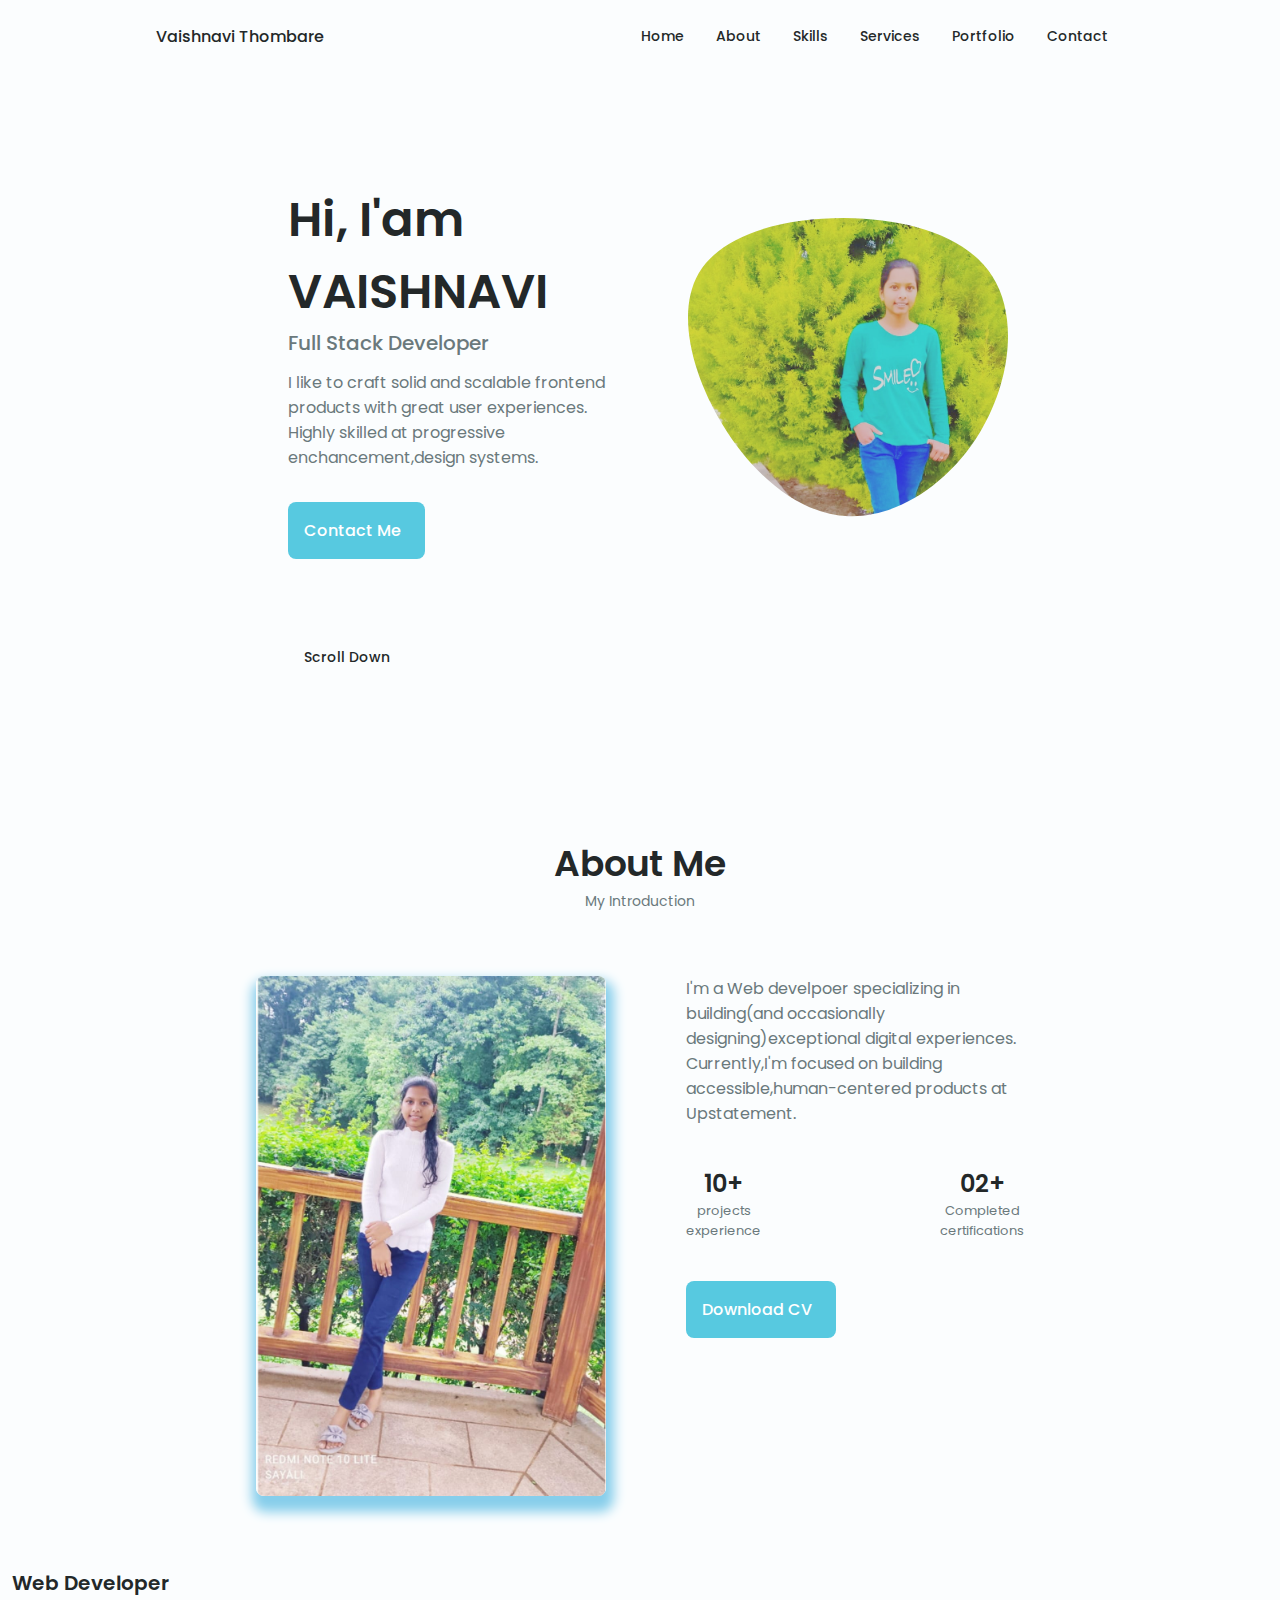
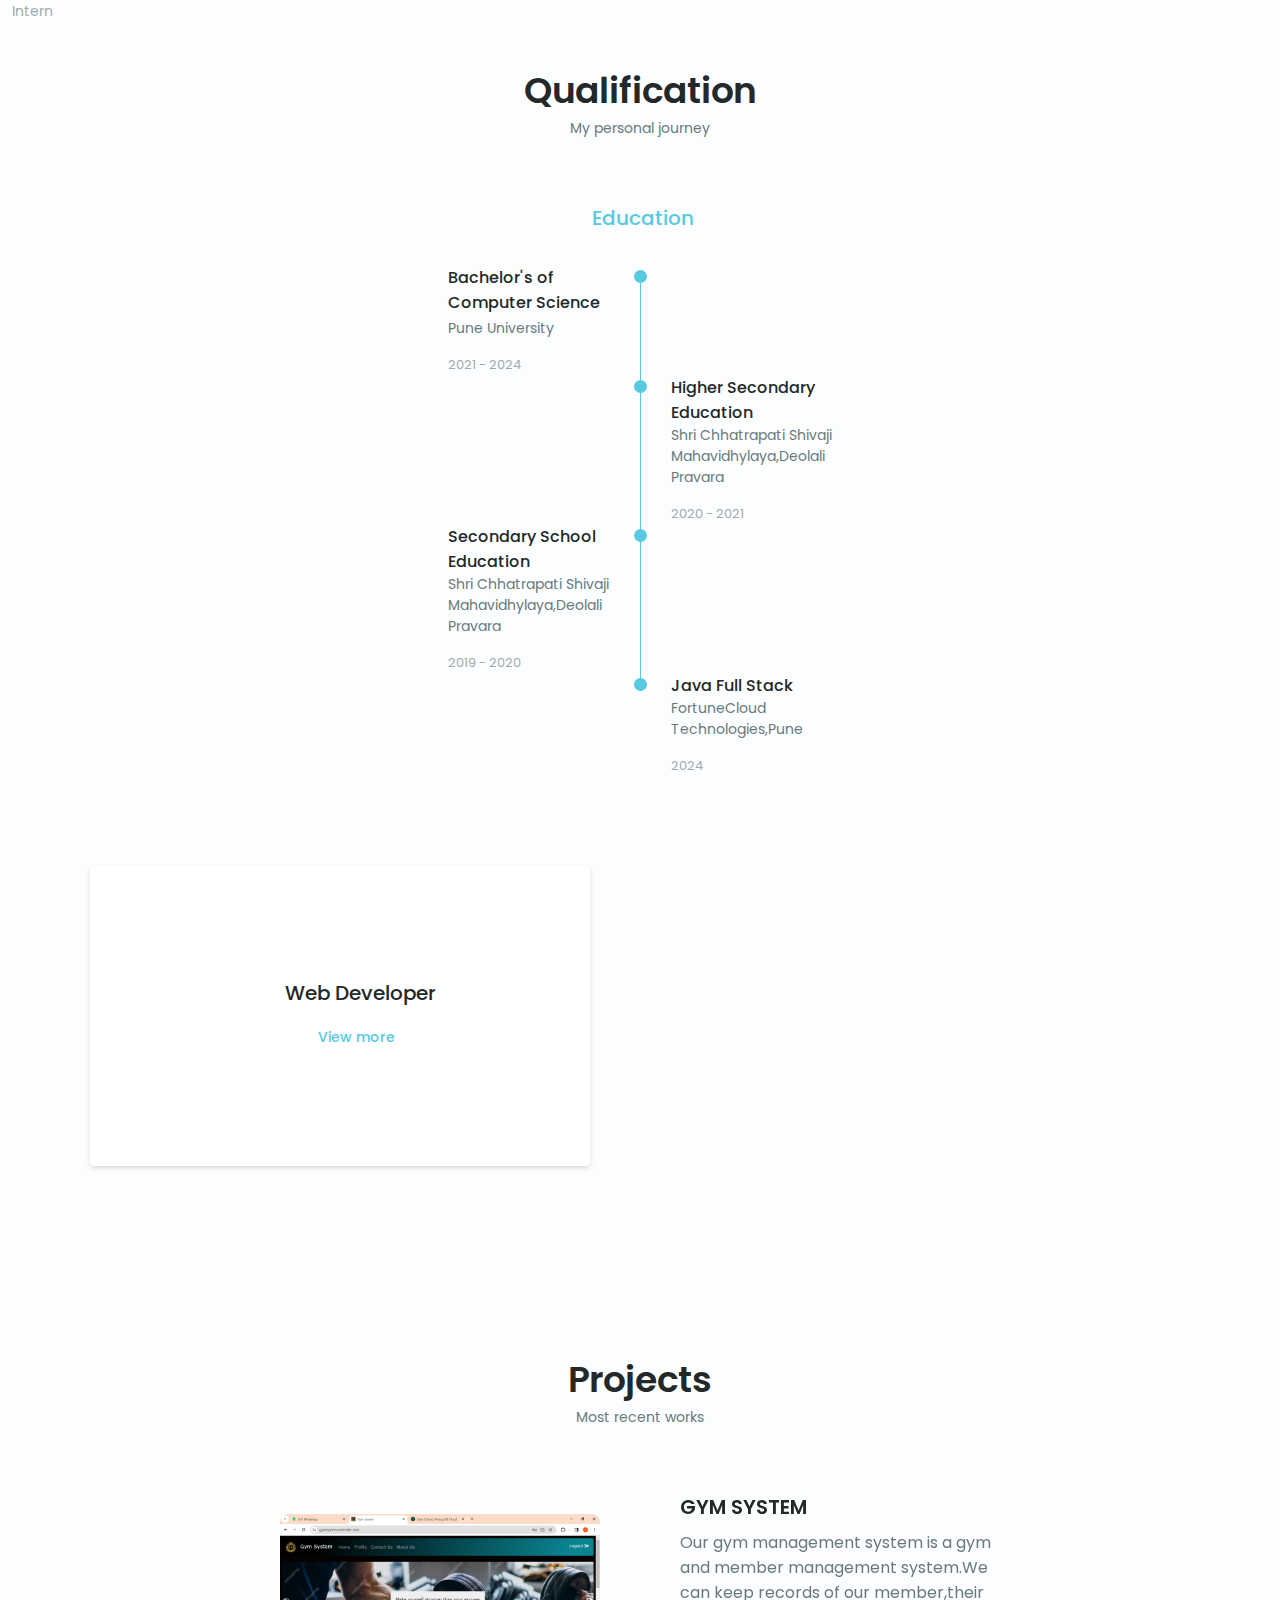
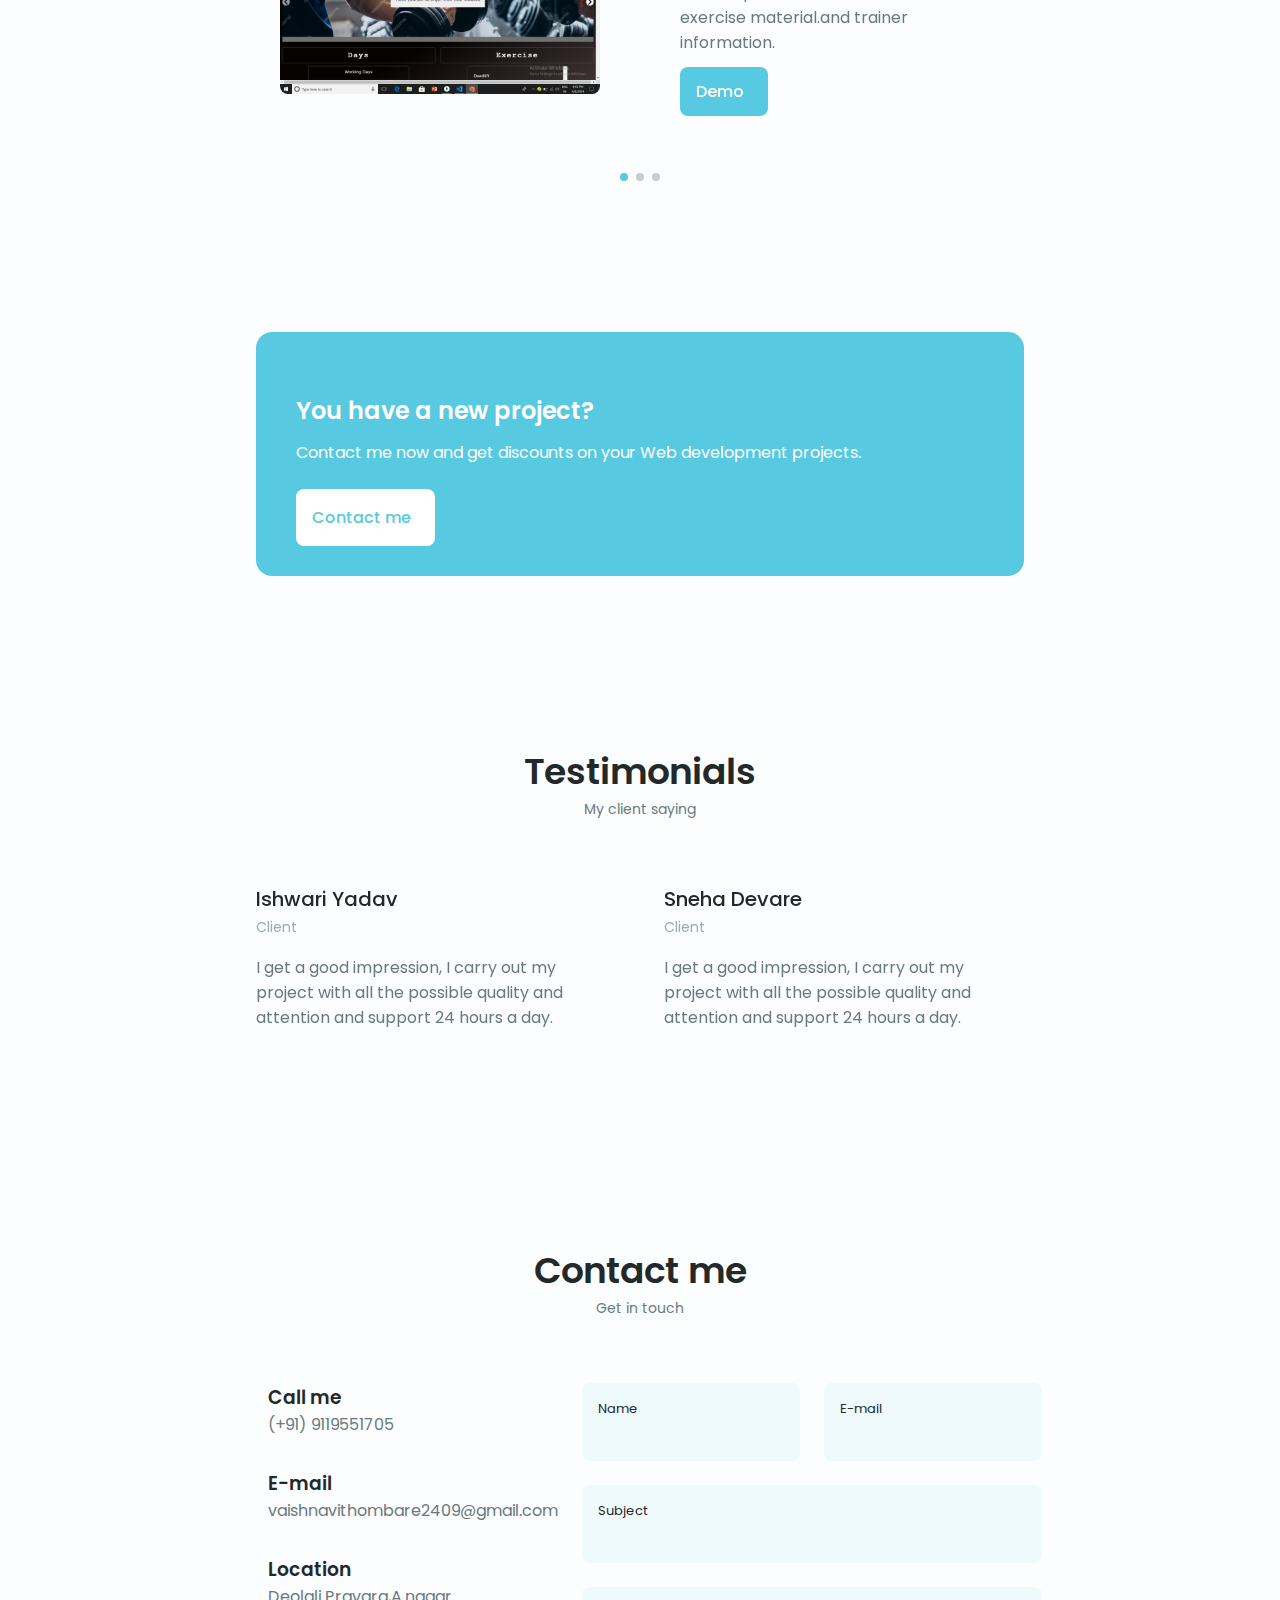
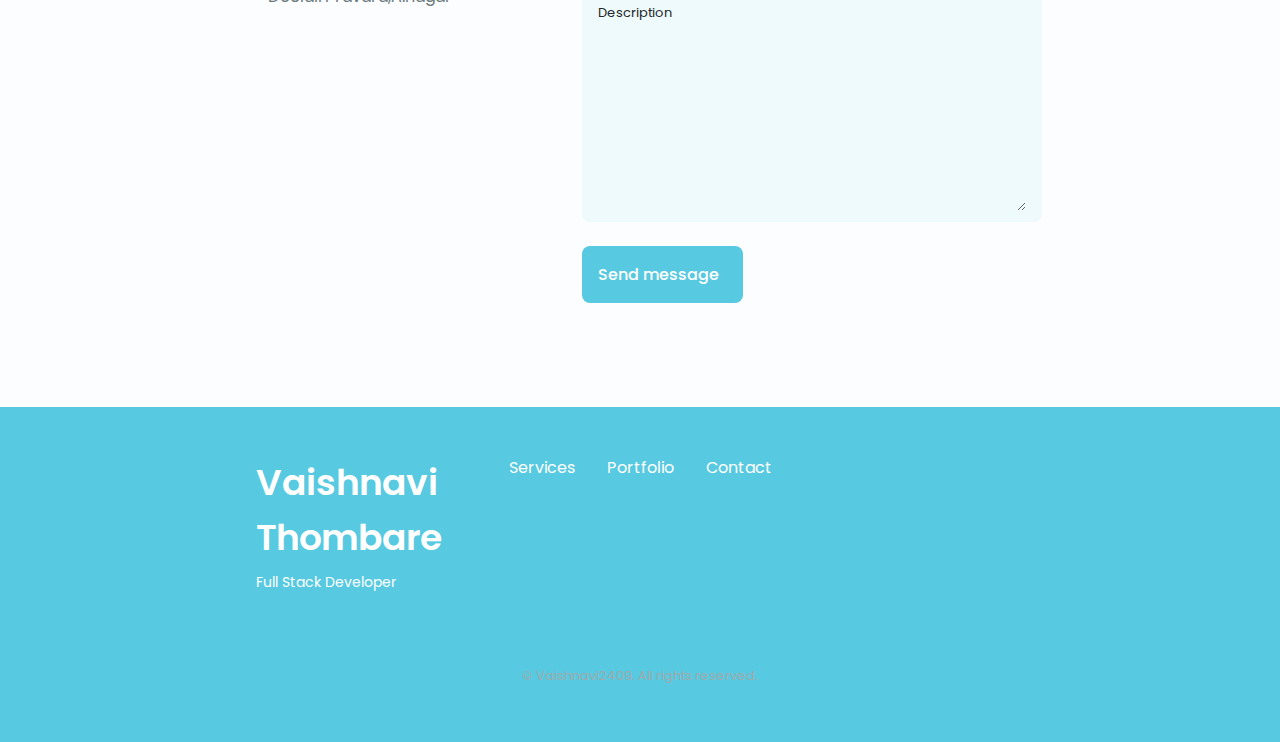
==== index.html @ 0bfc732e "first commit" ====
<!DOCTYPE html>
    <html lang="en">
    <head>
        <meta charset="UTF-8">
        <meta name="viewport" content="width=device-width, initial-scale=1.0">

        <!--==================== UNICONS ====================-->
        <link rel="stylesheet" href="https://unicons.iconscout.com/release/v4.0.0/css/line.css">
        
        <!--==================== SWIPER CSS ====================-->
        <link rel="stylesheet" href="./packages/css/swiper-bundle.min.css">
        
        <!--==================== CSS ====================-->
        <link rel="stylesheet" href="./packages/css/styles.css">

        <title>vaishnavi</title>
    </head>
    <body>
        <!--==================== HEADER ====================-->
        <header class="header" id="header">
            <nav class="nav container">
                <a href="#" class="nav__logo">Vaishnavi Thombare</a>
                <div class="nav__menu" id="nav-menu">
                    <ul class="nav__list grid">
                        <li class="nav__item">
                            <a href="#home" class="nav__link">
                                <i class="uil uil-estate nav__icon"></i>Home
                            </a>
                        </li>
                        <li class="nav__item">
                            <a href="#about" class="nav__link">
                                <i class="uil uil-user nav__icon"></i>About
                            </a>
                        </li>
                        <li class="nav__item">
                            <a href="#skills" class="nav__link">
                                <i class="uil uil-file-alt nav__icon"></i>Skills
                            </a>
                        </li>
                          <li class="nav__item">
                            <a href="#services" class="nav__link">
                                <i class="uil uil-briefcase-alt nav__icon"></i>Services
                            </a>
                        </li>
                        <li class="nav__item">
                            <a href="#portfolio" class="nav__link">
                                <i class="uil uil-scenery nav__icon"></i>Portfolio                                
                            </a>
                        </li>
                        <li class="nav__item">
                            <a href="#contact" class="nav__link">
                                <i class="uil uil-message nav__icon"></i>Contact                               
                            </a>
                        </li>
                    </ul>
                    <i class="uil uil-times nav__close" id="nav-close"></i>
                </div>
                <div class="nav__btns">
                    <!-- Theme change button -->

                    <i class="uil uil-moon change-theme" id="theme-button"></i>

                    <div class="nav__toggle" id="nav-toggle">
                        <i class="uil uil-apps"></i>
                    </div>
                </div>
            </nav>
        </header>

        <!--==================== MAIN ====================-->
        <main class="main">
            <!--==================== HOME ====================-->
            <section class="home section" id="home">
                <div class="home__container container grid">
                    <div class="home__content grid">
                        <div class="home__social">
                            <a href="https://www.linkedin.com/in/vaishnavi-thombare-ab21242b5" target="_blank" class="home__social-icon">
                                <i class="uil uil-linkedin-alt"></i>
                            </a>
                          
                            <a href="https://www.github.com/vthombare242003/Todo-App.git" target="_blank" class="home__social-icon">
                                <i class="uil uil-github-alt"></i>
                            </a>

                            <a href="https://www.instagram.com/vaish_navi2409" target="_blank" class="home__social-icon">
                                <i class="uil uil-instagram-alt"></i>
                            </a>
                        </div>

                        <div class="home__img">
                            <svg class="home__blob" viewBox="0 0 200 187" xmlns="http://www.w3.org/2000/svg" xmlns:xlink="http://www.w3.org/1999/xlink">
                                <mask id="mask0" mask-type="alpha">
                                    <path d="M190.312 36.4879C206.582 62.1187 201.309 102.826 182.328 134.186C163.346 165.547 
                                    130.807 187.559 100.226 186.353C69.6454 185.297 41.0228 161.023 21.7403 129.362C2.45775 
                                    97.8511 -7.48481 59.1033 6.67581 34.5279C20.9871 10.1032 59.7028 -0.149132 97.9666 
                                    0.00163737C136.23 0.303176 174.193 10.857 190.312 36.4879Z"/>
                                </mask>
                                <g mask="url(#mask0)">
                                    <path d="M190.312 36.4879C206.582 62.1187 201.309 102.826 182.328 134.186C163.346 
                                    165.547 130.807 187.559 100.226 186.353C69.6454 185.297 41.0228 161.023 21.7403 
                                    129.362C2.45775 97.8511 -7.48481 59.1033 6.67581 34.5279C20.9871 10.1032 59.7028 
                                    -0.149132 97.9666 0.00163737C136.23 0.303176 174.193 10.857 190.312 36.4879Z"/>
                                    <image class="home__blob-img" x="" xlink:href="packages/images/img-1.jpg"/>
                                </g>
                            </svg>
                        </div>

                        <div class="home__data">
                            <h1 class="home__title">Hi, I'am VAISHNAVI</h1>
                            <h3 class="home__subtitle">Full Stack Developer</h3>
                            <p class="home__description">I like to craft solid and scalable frontend products with great user experiences.<br>Highly skilled at progressive enchancement,design systems.</p>
                            <a href="#contact" class="button button--flex home__button">
                                Contact Me<i class="uil uil-message button__icon"></i>
                            </a>
                        </div>
                    </div>

                    <div class="home__scroll">
                        <a href="#about" class="home__scroll-button button--flex">
                            <i class="uil uil-mouse-alt home__scroll-mouse"></i>
                            <span class="home__scroll-name">Scroll Down</span>
                            <i class="uil uil-arrow-down home__scroll-arrow"></i>
                        </a>
                    </div>
                </div>
            </section>

            <!--==================== ABOUT ====================-->
            <section class="about section" id="about">
                <h2 class="section__title">About Me</h2>
                <span class="section__subtitle">My Introduction</span>

                <div class="about__container container grid">
                    <img src="packages/images/img-2.jpg" alt="" class="about__img">
                    <div class="about__data">
                        <p class="about__description">
                            I'm a Web develpoer specializing in building(and occasionally designing)exceptional digital experiences.<br>Currently,I'm focused on building accessible,human-centered products at Upstatement.
                        </p>
                        <div class="about__info">
                            <div>
                                <span class="about__info-title">10+</span>
                                <span class="about__info-name">projects <br> experience</span>
                            </div>
                            <div>
                                <span class="about__info-title">02+</span>
                                <span class="about__info-name">Completed <br> certifications</span>
                            </div>
                            
                           
                        </div>

                        <div class="about__buttons">
                            <a download="" href="packages/images/resume-img.jpg" class="button button--flex">
                                Download CV<i class="uil uil-download-alt button__icon"></i>
                            </a>
                        </div>
                    </div>
                </div>
            </section>


                    <div>
                        <!--==================== SKILLS  ====================-->
                        <div class="skills__content skills__close">
                            <div class="skills__header">
                               <i class="uil uil-brackets-curly skills__icon"></i>
                               <div>
                                   <h1 class="skills__title">Web Developer</h1>
                                   <span class="skills__subtitle">Intern</span>
                               </div>

                               <i class="uil uil-angle-down skills__arrow"></i>
                            </div>
                            <div class="skills__list grid">
                                <div class="skills__data">
                                    <div class="skills__titles">
                                        <h3 class="skills__name">HTML</h3>
                                        <span class="skills__number">90%</span>
                                    </div>
                                    <div class="skills__bar">
                                        <span class="skills__percentage skills__html"></span>
                                    </div>
                                </div>
                               <div class="skills__data">
                                   <div class="skills__titles">
                                       <h3 class="skills__name">CSS</h3>
                                       <span class="skills__number">80%</span>
                                   </div>
                                   <div class="skills__bar">
                                       <span class="skills__percentage skills__css"></span>
                                   </div>
                               </div>
                               <div class="skills__data">
                                   <div class="skills__titles">
                                       <h3 class="skills__name">JavaScript</h3>
                                       <span class="skills__number">60%</span>
                                   </div>
                                   <div class="skills__bar">
                                       <span class="skills__percentage skills__js"></span>
                                   </div>
                               </div>
                               <div class="skills__data">
                                   <div class="skills__titles">
                                       <h3 class="skills__name">Bootstrap</h3>
                                       <span class="skills__number">90%</span>
                                   </div>
                                   <div class="skills__bar">
                                       <span class="skills__percentage skills__Bootstrap"></span>
                                   </div>
                                   <div class="skills__data">
                                    <div class="skills__titles">
                                        <h3 class="skills__name">Jquery</h3>
                                        <span class="skills__number">70%</span>
                                    </div>
                                    <div class="skills__bar">
                                        <span class="skills__percentage skills__jquery"></span>
                                    </div>
                                    <div class="skills__data">
                                        <div class="skills__titles">
                                            <h3 class="skills__name">Mongodb</h3>
                                            <span class="skills__number">80%</span>
                                        </div>
                                        <div class="skills__bar">
                                            <span class="skills__percentage skills__mongodb"></span>
                                        </div>
                               </div>
                           </div>
                       </div>
                    </div>
                </div>
            </section>

              <!--==================== QUALIFICATION ====================-->
        <section class="qualification__section">
            <h2 class="section__title">Qualification</h2>
            <span class="section__subtitle">My personal journey</span>

            <div class="qualification__container container">
                <div class="qualification__tabs">
                    <div class="qualification__button button--flex qualification__active" data-target='#education'>
                        <i class="uil uil-graduation-cap qualification__icon"></i>
                        Education
                    </div>

                    
                </div>

                <div class="qualification__sections">
            <!--==================== QUALIFICATION CONTENT 1 ====================-->
            <div class="qualification__content qualification__active" data-content id="education">
             <!--==================== QUALIFICATION 1 ====================--> 
             <div class="qualification__data">
                 <div>
                     <h3 class="qualification__title">Bachelor's of Computer Science </h3>
                     <span class="qualification__subtitle">Pune University</span>
                     <div class="qualification__calendar">
                        <i class="uil uil-calendar-alt"></i>
                        2021 - 2024
                     </div>
                 </div>

                 <div>
                     <span class="qualification__rounder"></span>
                     <span class="qualification__line"></span>
                 </div>
             </div>
             
             <!--==================== QUALIFICATION 2 ====================--> 
             <div class="qualification__data">
                <div></div>
                <div>
                   <span class="qualification__rounder"></span>
                   <span class="qualification__line"></span>
                </div>

                <div>
                    <h3 class="qualification__title">Higher Secondary Education</h3>
                    <span class="qualification__subtitle">Shri Chhatrapati Shivaji Mahavidhylaya,Deolali Pravara</span>
                    <div class="qualification__calendar">
                       <i class="uil uil-calendar-alt"></i>
                       2020 - 2021
                    </div>
                </div>
            </div> 

            <!--==================== QUALIFICATION 3 ====================--> 
            <div class="qualification__data">
                <div>
                    <h3 class="qualification__title">Secondary School Education</h3>
                    <span class="qualification__subtitle">Shri Chhatrapati Shivaji Mahavidhylaya,Deolali Pravara</span>
                    <div class="qualification__calendar">
                       <i class="uil uil-calendar-alt"></i>
                       2019 - 2020
                    </div>
                </div>

                <div>
                    <span class="qualification__rounder"></span>
                    <span class="qualification__line"></span>
                </div>
            </div> 

            <!--==================== QUALIFICATION 4 ====================--> 
            <div class="qualification__data">
                <div></div>
                <div>
                    <span class="qualification__rounder"></span>
                   <!-- <span class="qualification__line"></span> -->
                </div>

                <div>
                    <h3 class="qualification__title">Java Full Stack</h3>
                    <span class="qualification__subtitle">FortuneCloud Technologies,Pune</span>
                    <div class="qualification__calendar">
                       <i class="uil uil-calendar-alt"></i>
                       2024
                    </div>
                </div>

                
            </div>
            </div>
            
            
        </section>
      
       
        <!--==================== SERVICES  ====================-->
        <div class="services__content">
            <div>
                <i class="uil uil-arrow services__icon"></i>
                <h3 class="services__title">Web Developer<br></h3>
            </div>
            <span class="button button--flex button--small button--link services__button">
                View more
                <i class="uil uil-arrow-right button__icon"></i>
            </span>

            <div class="services__modal">
                <div class="services__modal-content">
                    <h4 class="services__modal-title">Web  Developer<br></h4>
                    <i class="uil uil-times services__modal-close"></i>

                    <ul class="services__modal-services grid">
                        <li class="services__modal-service">
                            <i class="uil uil-check-circle services__modal-icon"></i>
                            <p>I develop the user interface.</p>
                        </li>

                        <li class="services__modal-service">
                            <i class="uil uil-check-circle services__modal-icon"></i>
                            <p>Webpage development.</p>
                        </li>

                        <li class="services__modal-service">
                            <i class="uil uil-check-circle services__modal-icon"></i>
                            <p>Well trained in Web Designing.</p>
                        </li>
                    </ul>
                </div>
            </div>
        </div> 
  
       
        </div>
        </section>
        <!--==================== PORTFOLIO ====================-->
        <section class="portfolio section" id="portfolio">

            <h2 class="section__title">Projects</h2>
            <span class="section__subtitle">Most recent works</span>

            <div class="portfolio__container container swiper-container">
                <div class="swiper-wrapper">
        <!--==================== PORTFOLIO 1 ====================-->
        
            <div class="portfolio__content grid swiper-slide">
                <img src="./packages/images/gym-img.png" alt="" class="portfolio__img">

                <div class="portfolio_">
                    <h3 class="portfolio__title">GYM SYSTEM</h3>
                    <p class="portfolio__description">Our gym management system is a gym and member management system.We can keep records of our member,their exercise material.and trainer information.</p>
                    <a href="#" class="button button--flex button--small portfolio__button">
                        Demo
                        <i class="uil uil-arrow-right button__icon"></i>
                    </a>
                </div>
            </div>

            <!--==================== PORTFOLIO 2 ====================-->
        
            <div class="portfolio__content grid swiper-slide">
                <img src="./packages/images/tour-img.png" alt="" class="portfolio__img">

                <div class="portfolio_">
                    <h3 class="portfolio__title">INDIAN PARADISE</h3>
                    <p class="portfolio__description">The main objective of the Travels and tourism management system is to manage the details of customers,Hotel bookings,cancellation and tourism places</p>
                    <a href="#" class="button button--flex button--small portfolio__button">
                        Demo
                        <i class="uil uil-arrow-right button__icon"></i>
                    </a>
                </div>
            </div>

            <!--==================== PORTFOLIO 3 ====================-->
        
            <div class="portfolio__content grid swiper-slide">
                <img src="./packages/images/plant-img.png" alt="" class="portfolio__img">

                <div class="portfolio_">
                    <h3 class="portfolio__title">GREEN HEAVEN</h3>
                    <p class="portfolio__description">The project aims to create an online plant nursery system that allows administrators to manage plant,pot and fertilizer and details.</p>
                    <a href="#" class="button button--flex button--small portfolio__button">
                        Demo
                        <i class="uil uil-arrow-right button__icon"></i>
                    </a>
                </div>
            </div>
                </div>

            <!-- add arrows-->
            <div class="swiper-button-next">
                <i class="uil uil-angle-right-b swiper-portfolio-icon"></i>
            </div>

            <div class="swiper-button-prev">
                <i class="uil uil-angle-left-b swiper-portfolio-icon"></i>
            </div>

            <!-- Add Pagination -->
            <div class="swiper-pagination"></div>
            
        
        </div>

        </section>

        <!--==================== PROJECT IN MIND ====================-->
        <section class="project section">

            <div class="project__bg">
                <div class="project__container container grid">
                    <div class="project__data">
                        <h2 class="project__title">You have a new project?</h2>
                        <p class="project__description">Contact me now and get discounts on your Web development projects.</p>
                        <a href="#contact" class="button button--flex button--white">Contact me
                            <i class="uil uil-message project__icon button__icon"></i>
                        </a>
                       
                    </div>
                    <!-- <img src="assets/img/project.png" alt="" class="project__img"> -->
                </div>
            </div>

        </section>

        <!--==================== TESTIMONIAL ====================-->
        <section class="testimonial section">

            <h2 class="section__title">Testimonials</h2>
            <span class="section__subtitle">My client saying</span>

            <div class="testimonial__container container swiper-container">
                <div class="swiper-wrapper">
                <!--==================== TESTIMONIAL 1 ====================-->
                    <div class="testimonial__content swiper-slide">
                        <div class="testimonial__data">
                            <div class="testimonial__header">
                                
                                
                                <div>
                                    <h3 class="testimonial__name">Ishwari Yadav</h3>
                                    <span class="testimonial__client">Client</span>
                                </div>
                            </div>
                            <div>
                                <i class="uil uil-star testimonial__icon-star"></i>
                                <i class="uil uil-star testimonial__icon-star"></i>
                                <i class="uil uil-star testimonial__icon-star"></i>
                                <i class="uil uil-star testimonial__icon-star"></i>
                                <i class="uil uil-star testimonial__icon-star"></i>
                            </div>
                        </div>

                        <p class="testimonial__description">I get a good impression, I carry out my project with all the 
                            possible quality and attention and support 24 hours a day.
                        </p>
                    </div>
                    <!--==================== TESTIMONIAL 2 ====================-->
                    <div class="testimonial__content swiper-slide">
                        <div class="testimonial__data">
                            <div class="testimonial__header">
                                
                                
                                <div>
                                    <h3 class="testimonial__name">Sneha Devare</h3>
                                    <span class="testimonial__client">Client</span>
                                </div>
                            </div>
                            <div>
                                <i class="uil uil-star testimonial__icon-star"></i>
                                <i class="uil uil-star testimonial__icon-star"></i>
                                <i class="uil uil-star testimonial__icon-star"></i>
                                <i class="uil uil-star testimonial__icon-star"></i>
                                <i class="uil uil-star testimonial__icon-star"></i>
                            </div>
                        </div>

                        <p class="testimonial__description">I get a good impression, I carry out my project with all the 
                            possible quality and attention and support 24 hours a day.
                        </p>
                    </div>
                    <!--==================== TESTIMONIAL 3 ====================-->
                    <div class="testimonial__content swiper-slide">
                        <div class="testimonial__data">
                            <div class="testimonial__header">
                                <img src="./packages/images/shenan.PNG" alt="" class="testimonial__img">
                                
                                <div>
                                    <h3 class="testimonial__name">Shravani Kashid</h3>
                                    <span class="testimonial__client">Client</span>
                                </div>
                            </div>
                            <div>
                                <i class="uil uil-star testimonial__icon-star"></i>
                                <i class="uil uil-star testimonial__icon-star"></i>
                                <i class="uil uil-star testimonial__icon-star"></i>
                                <i class="uil uil-star testimonial__icon-star"></i>
                                <i class="uil uil-star testimonial__icon-star"></i>
                            </div>
                        </div>

                        <p class="testimonial__description">I get a good impression, I carry out my project with all the 
                            possible quality and attention and support 24 hours a day.</p>
                    </div>      
                </div>

                <!--Add pagination-->
                <div class="swiper-pagination swiper-pagination-testimonial"></div>
            </div>
            </section>

        <!--==================== CONTACT ME ====================-->
        <section class="contact section" id="contact">
            <h2 class="section__title">Contact me</h2>
            <span class="section__subtitle">Get in touch</span>

            <div class="contact__container container grid">
                <div>
                    <div class="contact__information">
                        <i class="uil uil-phone-alt contact__icon"></i>

                        <div>
                            <h3 class="contact__title">Call me</h3>
                            <span class="contatc__subtitle">(+91) 9119551705</span>
                        </div>
                    </div>

                    <div class="contact__information">
                        <i class="uil uil-envelope contact__icon"></i>

                        <div>
                            <h3 class="contact__title">E-mail</h3>
                            <span class="contatc__subtitle">vaishnavithombare2409@gmail.com</span>
                        </div>
                    </div>

                    <div class="contact__information">
                        <i class="uil uil-map-marker contact__icon"></i>

                        <div>
                            <h3 class="contact__title">Location</h3>
                            <span class="contatc__subtitle">Deolali Pravara,A.nagar</span>
                        </div>
                    </div>
                </div>

                <form action="" class="contact__form grid">
                    <div class="contact__inputs grid">
                        <div class="contact__content">
                            <label for="" class="contact__label">Name</label>
                            <input type="text" class="contact__input">
                        </div>

                        <div class="contact__content">
                            <label for="" class="contact__label">E-mail</label>
                            <input type="email" class="contact__input">
                        </div>
                    </div>

                    <div class="contact__content">
                        <label for="" class="contact__label">Subject</label>
                        <input type="text" class="contact__input">
                    </div>

                    <div class="contact__content">
                        <label for="" class="contact__label">Description</label>
                        <textarea name="" id="" cols="0" rows="7" class="contact__input"></textarea>
                    </div>

                    <div>
                        <a href="#" class="button button--flex">
                            Send message
                            <i class="uil uil-message button__icon"></i>
                        </a>
                    </div>
                </form>
            </div>

        </section>
    </main>

    <!--==================== FOOTER ====================-->
    <footer class="footer">

        <div class="footer__bg">
            <div class="footer__container container grid">
                <div>
                    <h1 class="footer__title">Vaishnavi Thombare</h1>
                    <span class="footer__subtitle">Full Stack Developer</span>
                </div>

                <ul class="footer__links">
                    <li>
                        <a href="#services" class="footer__link">Services</a>
                    </li>
                    <li>
                        <a href="#portfolio" class="footer__link">Portfolio</a>
                    </li>
                    <li>
                        <a href="#contact" class="footer__link">Contact</a>
                    </li>
                </ul>

                <div class="footer__socials">
                    <a href="https://www.linkedin.com/in/vaishnavi-thombare-ab21242b5" target="_blank" class="footer__social">
                        <i class="uil uil-linkedin-alt"></i>
                    </a>
                    <a href="https://www.instagram.com/vaish_navi2409/" target="_blank" class="footer__social">
                        <i class="uil uil-instagram"></i>
                    </a>
                    <a href="https://www.github.com/vthombare242003/Todo-App.git" target="_blank" class="footer__social">
                        <i class="uil uil-github-alt"></i>
                    </a>
                </div>
            </div>
            <p class="footer__copy">&#169; Vaishnavi2409. All rights reserved.</p>
        </div>
    </footer>

    <!--==================== SCROLL TOP ====================-->
    <a href="#" class="scrollup" id="scroll-up">
        <i class="uil uil-arrow-up scrollup__icon"></i>
    </a>
    

    <!--==================== SWIPER JS ====================-->
    <script src="./packages/js/swiper-bundle.min.js"></script>

    <!--==================== MAIN JS ====================-->
    <script src="./packages/js/main.js"></script>
</body>

</html>
---- packages/css/styles.css ----
/* ==================== GOOGLE FONTS ====================*/
@import url("https://fonts.googleapis.com/css2?family=Poppins:wght@400;500;600&display=swap");

/*==================== VARIABLES CSS ====================*/
:root {
  --header-height: 3rem;

  /*========== Colors ==========*/
  /* Change favorite color */
  --hue-color: 190; /*Purple 250 - Green 142 - Blue 230 - Pink 340*/

  /* HSL color mode */
  --first-color: hsl(var(--hue-color), 69%, 61%);
  --first-color-second: hsl(var(--hue-color), 69%, 61%);
  --first-color-alt: hsl(var(--hue-color), 57%, 53%);
  --first-color-lighter: hsl(var(--hue-color), 92%, 85%);
  --title-color: hsl(var(--hue-color), 8%, 15%);
  --text-color: hsl(var(--hue-color), 8%, 45%);
  --text-color-light: hsl(var(--hue-color), 8%, 65%);
  --input-color: hsl(var(--hue-color), 70%, 96%);
  --body-color: hsl(var(--hue-color), 60%, 99%);
  --container-color: #fff;
  --scroll-bar-color: hsl(var(--hue-color), 12%, 90%);
  --scroll-thumb-color: hsl(var(--hue-color), 12%, 80%);

  /*========== Font and typography ==========*/
  --body-font: "Poppins", sans-serif;

  /* .5rem = 8px, 1rem = 16px, 1.5rem = 24px ... */
  --big-font-size: 2rem;
  --h1-font-size: 1.5rem;
  --h2-font-size: 1.25rem;
  --h3-font-size: 1.125rem;
  --normal-font-size: 0.938rem;
  --small-font-size: 0.813rem;
  --smaller-font-size: 0.75rem;

  /*========== Font weight ==========*/
  --font-medium: 500;
  --font-semi-bold: 600;

  /*========== Margenes Bottom ==========*/
  /* .25rem = 4px, .5rem = 8px, .75rem = 12px ... */
  --mb-0-25: 0.25rem;
  --mb-0-5: 0.5rem;
  --mb-0-75: 0.75rem;
  --mb-1: 1rem;
  --mb-1-5: 1.5rem;
  --mb-2: 2rem;
  --mb-2-5: 2.5rem;
  --mb-3: 3rem;

  /*========== z index ==========*/
  --z-tooltip: 10;
  --z-fixed: 100;
  --z-modal: 1000;
}

/* Font size for large devices */
@media screen and (min-width: 968px) {
  :root {
    --big-font-size: 3rem;
    --h1-font-size: 2.25rem;
    --h2-font-size: 1.5rem;
    --h3-font-size: 1.25rem;
    --normal-font-size: 1rem;
    --small-font-size: 0.875rem;
    --smaller-font-size: 0.813rem;
  }
}

/*========== Variables Dark theme ==========*/
body.dark-theme {
  /* HSL color mode */
  --first-color-second: hsl(var(--hue-color), 30%, 8%);
  --title-color: hsl(var(--hue-color), 8%, 95%);
  --text-color: hsl(var(--hue-color), 8%, 45%);
  --text-color-light: hsl(var(--hue-color), 8%, 75%);
  --input-color: hsl(var(--hue-color), 29%, 16%);
  --body-color: hsl(var(--hue-color), 28%, 12%);
  --container-color: hsl(var(--hue-color), 29%, 16%);
  --scroll-bar-color: hsl(var(--hue-color), 12%, 48%);
  --scroll-thumb-color: hsl(var(--hue-color), 12%, 36%);
}

/*========== Button Dark/Light ==========*/
.nav__btns {
  display: flex;
  align-items: center;
}

.change-theme {
  font-size: 1.25rem;
  color: var(--title-color);
  margin-right: var(--mb-1);
  cursor: pointer;
}

.change-theme:hover {
  color: var(--first-color);
}

/*==================== BASE ====================*/

* {
  box-sizing: border-box;
  padding: 0;
  margin: 0;
}

html {
  scroll-behavior: smooth;
}

body {
  margin: 0 0 var(--header-height) 0;
  font-family: var(--body-font);
  font-size: var(--normal-font-size);
  background-color: var(--body-color);
  color: var(--text-color);
}

h1,
h2,
h3,
h4 {
  color: var(--title-color);
  font-weight: var(--font-semi-bold);
}

ul {
  list-style: none;
}

a {
  text-decoration: none;
}

img {
  width: 100%;
  height: auto;
}

/*==================== REUSABLE CSS CLASSES ====================*/
.section {
  padding: 2rem 0 4rem;
  margin-bottom: 40px;
}

.section__title {
  font-size: var(--h1-font-size);
}

.section__subtitle {
  display: block;
  font-size: var(--small-font-size);
  margin-bottom: var(--mb-2);
}

.section__title,
.section__subtitle {
  text-align: center;
}

/*==================== LAYOUT ====================*/

.container {
  max-width: 768px;
  margin-left: var(--mb-1-5);
  margin-right: var(--mb-1-5);
}

.grid {
  display: grid;
  gap: 1.5rem;
}

.header {
  width: 100%;
  position: fixed;
  bottom: 0;
  left: 0;
  z-index: var(--z-fixed);
  background-color: var(--body-color);
}

/*==================== NAV ====================*/
.nav {
  max-width: 968px;
  height: var(--header-height);
  display: flex;
  justify-content: space-between;
  align-items: center;
}

.nav__logo,
.nav__toggle {
  color: var(--title-color);
  font-weight: var(--font-medium);
}

.nav__logo:hover {
  color: var(--first-color);
}

.nav__toggle {
  font-size: 1.1rem;
  cursor: pointer;
}

.nav__toggle:hover {
  color: var(--first-color);
}

@media screen and (max-width: 767px) {
  .nav__menu {
    position: fixed;
    bottom: -100%;
    left: 0;
    width: 100%;
    background-color: var(--body-color);
    padding: 2rem 1.5rem 4rem;
    box-shadow: 0 -1px 4px rgba(0, 0, 0, 0.15);
    border-radius: 1.5rem 1.5rem 0 0;
    transition: 0.3s;
  }
}

.nav__list {
  grid-template-columns: repeat(3, 1fr);
  gap: 2rem;
}
.nav__link {
  display: flex;
  flex-direction: column;
  align-items: center;
  font-size: var(--small-font-size);
  color: var(--title-color);
  font-weight: var(--font-medium);
}

.nav__link:hover {
  color: var(--first-color);
}

.nav__icon {
  font-size: 1.2rem;
}

.nav__close {
  position: absolute;
  right: 1.3rem;
  bottom: 0.5rem;
  font-size: 1.5rem;
  cursor: pointer;
  color: var(--first-color);
}

.nav__close:hover {
  color: var(--first-color-alt);
}

/* show menu */
.show-menu {
  bottom: 0;
}

/* Active link */
.active-link {
  color: var(--first-color);
}

/* Change background header */
.scroll-header {
  box-shadow: 0 -1px 4px rgba(0, 0, 0, 0.15);
}

/*==================== HOME ====================*/

.home__container {
  gap: 1rem;
}

.home__content {
  grid-template-columns: 0.5fr 3fr;
  padding-top: 3.5rem;
  align-items: center;
}

.home__social {
  display: grid;
  grid-template-columns: max-content;
  row-gap: 1rem;
}

.home__social-icon {
  font-size: 1.25rem;
  color: var(--first-color);
}

.home__social-icon:hover {
  color: var(--first-color-alt);
}

.home__blob {
  width: 200px;
  fill: var(--first-color);
}

.home__blob-img {
  width: 220px;
  
}

.home__data {
  grid-column: 1/3;
}

.home__title {
  font-size: var(--big-font-size);
}

.home__subtitle {
  font-size: var(--h3-font-size);
  color: var(--text-color);
  font-weight: var(--font-medium);
  margin-bottom: var(--mb-0-75);
}

.home__description {
  margin-bottom: var(--mb-2);
}

.home__scroll {
  display: none;
}

.home__scroll-button {
  color: var(--first-color);
  transition: 0.3s;
}

.home__scroll-button:hover {
  transform: translateY(0.25rem);
}

.home__scroll-mouse {
  font-size: 2rem;
}

.home__scroll-name {
  font-size: var(--small-font-size);
  color: var(--title-color);
  font-weight: var(--font-medium);
  margin-right: var(--mb-0-25);
}

.home__scroll-arrow {
  font-size: 1.25rem;
}
/*==================== BUTTONS ====================*/

.button {
  display: inline-block;
  background-color: var(--first-color);
  color: #ffff;
  padding: 1rem;
  border-radius: 0.5rem;
  font-weight: var(--font-medium);
}

.button:hover {
  background-color: var(--first-color-alt);
}

.button__icon {
  font-size: 1.2rem;
  margin-left: var(--mb-0-5);
  transition: 0.3s;
}

.button--white {
  background-color: #fff;
  color: var(--first-color);
}

.button--white:hover {
  background-color: #fff;
}

.button--flex {
  display: inline-flex;
  align-items: center;
  transition: 0.3s;
}

.button--small {
  padding: 0.75rem 1rem;
}

.button--link {
  padding: 0;
  background-color: transparent;
  color: var(--first-color);
}

.button--link:hover {
  background-color: transparent;
  color: var(--first-color-alt);
}

/*==================== ABOUT ====================*/
.about__img {
  width: 200px;
  border-radius: 0.5rem;
  justify-self: center;
  align-items: center;
  box-shadow: 2px 10px 12px 6px skyblue;
}

.about__description {
  text-align: center;
  margin-bottom: var(--mb-2-5);
}

.about__info {
  display: flex;
  justify-content: space-evenly;
  margin-bottom: var(--mb-2-5);
}

.about__info-title {
  font-size: var(--h2-font-size);
  font-weight: var(--font-semi-bold);
  color: var(--title-color);
}

.about__info-name {
  font-size: var(--smaller-font-size);
}

.about__info-title,
.about__info-name {
  display: block;
  text-align: center;
}

.about__buttons {
  display: flex;
  justify-content: center;
}

/*==================== SKILLS ====================*/

.skills__container {
  row-gap: 0;
  
}

.skills__header {
  display: flex;
  align-items: center;
  margin-bottom: var(--mb-2-5);
  cursor: pointer;
  
}

.skills__icon,
.skills__arrow {
  font-size: 2rem;
  color: var(--first-color);
}

.skills__icon {
  margin-right: var(--mb-0-75);
}

.skills__title {
  font-size: var(--h3-font-size);
  
}

.skills__subtitle {
  font-size: var(--small-font-size);
  color: var(--text-color-light);
  
}

.skills__arrow {
  margin-left: auto;
  transition: 0.4s;
}

.skills__list {
  row-gap: 1.5rem;
  padding-left: 2.7rem;
  
}

.skills__titles {
  display: flex;
  justify-content: space-between;
  margin-bottom: var(--mb-0-5);
}

.skills__name {
  font-size: var(--normal-font-size);
  font-weight: var(--font-medium);
}

.skills__bar,
.skills__percentage {
  height: 5px;
  border-radius: 0.25rem;
}

.skills__bar {
  background-color: var(--first-color-lighter);
}

.skills__percentage {
  display: block;
  background-color: var(--first-color);
}

.skills__html {
  width: 90%;
}

.skills__css {
  width: 80%;
}

.skills__js {
  width: 60%;
}

.skills__wordpress {
  width: 70%;
}

.skills__python {
  width: 60%;
}

.skills__tab {
  width: 70%;
}

.skills__sql {
  width: 50%;
}

.skills__google {
  width: 70%;
}

.skills__bank {
  width: 80%;
}

.skills__google {
  width: 70%;
}

.skills__counter {
  width: 80%;
}

.skills__office {
  width: 90%;
}

.skills__close .skills__list {
  height: 0;
  overflow: hidden;
  text-align: center;
}

.skills__open .skills__list {
  height: max-content;
  margin-bottom: var(--mb-2-5);
}

.skills__open .skills__arrow {
  transform: rotate(-180deg);
}

/*==================== QUALIFICATION ====================*/
.qualification__tabs {
  display: flex;
  justify-content: space-evenly;
  margin-bottom: var(--mb-2);
}

.qualification__button {
  font-size: var(--h3-font-size);
  font-weight: var(--font-medium);
  cursor: pointer;
}

.qualification__button:hover {
  color: var(--first-color);
}

.qualification__icon {
  font-size: 1.8rem;
  margin-right: var(--mb-0-25);
}

.qualification__data {
  display: grid;
  grid-template-columns: 1fr max-content 1fr;
  column-gap: 1.5rem;
}

.qualification__title {
  font-size: var(--normal-font-size);
  font-weight: var(--font-medium);
}

.qualification__subtitle {
  display: inline-block;
  font-size: var(--small-font-size);
  margin-bottom: var(--mb-1);
}

.qualification__calendar {
  font-size: var(--smaller-font-size);
  color: var(--text-color-light);
  /* margin-bottom: var(--mb-1) */
}

.qualification__rounder {
  display: inline-block;
  width: 13px;
  height: 13px;
  background-color: var(--first-color);
  border-radius: 50%;
}

.qualification__line {
  display: block;
  width: 1px;
  height: 100%;
  background-color: var(--first-color);
  transform: translate(6px, -7px);
}

.qualification__content[data-content] {
  display: none;
}

.qualification__active[data-content] {
  display: block;
}

.qualification__button.qualification__active {
  color: var(--first-color);
}

/*==================== SERVICES ====================*/
.services__container {
  gap: 1.5rem;
  grid-template-columns: repeat(2, 1fr);
}

.services__content {
  position: relative;
  height:300px;
  width:500px;
  text-align: center;
  padding:20px;
  margin: 90px;
  background-color: var(--container-color);
  padding: 3.5rem 0.5rem 1.25rem 1.5rem;
  border-radius: 0.25rem;
  box-shadow: 0 2px 4px rgba(0, 0, 0, 0.15);
  transition: 0.3s;
}

.services__content:hover {
  box-shadow: 0 4px 8px rgba(0, 0, 0, 0.3);
}

.services__icon {
  display: block;
  font-size: 1.5rem;
  color: var(--first-color);
  margin-bottom: var(--mb-1);
}

.services__title {
  font-size: var(--h3-font-size);
  margin-bottom: var(--mb-1);
  font-weight: var(--font-medium);
}

.services__button {
  cursor: pointer;
  font-size: var(--small-font-size);
}

.services__button:hover .button__icon {
  transform: translateX(0.25rem);
}

.services__modal {
  position: fixed;
  top: 0;
  left: 0;
  right: 0;
  bottom: 0;
  background-color: rgba(0, 0, 0, 0.5);
  display: flex;
  align-items: center;
  justify-content: center;
  padding: 0 1rem;
  z-index: var(--z-modal);
  opacity: 0;
  visibility: hidden;
  transition: 0.3s;
}

.services__modal-content {
  position: relative;
  background-color: var(--container-color);
  padding: 1.5rem;
  border-radius: 0.5rem;
}

.services__modal-services {
  row-gap: 1rem;
}

.services__modal-service {
  display: flex;
}

.services__modal-title {
  font-size: var(--h3-font-size);
  font-weight: var(--font-medium);
  margin-bottom: var(--mb-1-5);
}

.services__modal-close {
  position: absolute;
  top: 1rem;
  right: 1rem;
  font-size: 1.5rem;
  color: var(--first-color);
  cursor: pointer;
}

.services__modal-icon {
  color: var(--first-color);
  margin-right: var(--mb-0-25);
}

/* Active Modal */
.active-modal {
  opacity: 1;
  visibility: visible;
}

/*==================== PORTFOLIO ====================*/
.portfolio__container {
  overflow: initial;
}

.portfolio__content {
  padding: 0 1.5rem;
}

.portfolio__img {
  width: 265px;
  border-radius: 0.5rem;
  justify-self: center;
}

.portfolio__title {
  font-size: var(--h3-font-size);
  margin-bottom: var(--mb-0-5);
}

.portfolio__description {
  margin-bottom: var(--mb-0-75);
}

.portfolio__button:hover .button__icon {
  transform: translateX(0.25rem);
}

.swiper-button-prev::after,
.swiper-button-next::after {
  content: "";
}

.swiper-portfolio-icon {
  font-size: 2rem;
  color: var(--first-color);
}

.swiper-button-prev {
  left: -0.5rem;
}

.swiper-button-next {
  right: -0.5rem;
}

.swiper-container-horizontal > .swiper-pagination-bullets {
  bottom: -2.5rem;
}

.swiper-pagination-bullet-active {
  background-color: var(--first-color);
}

.swiper-button-prev,
.swiper-button-next,
.swiper-pagination-bullet {
  outline: none;
}
/*==================== PROJECT IN MIND ====================*/
.project {
  text-align: center;
}

.project__bg {
  background-color: var(--first-color-second);
  padding-top: 3rem;
}

.project__title {
  font-size: var(--h2-font-size);
  margin-bottom: var(--mb-0-75);
}

.project__description {
  margin-bottom: var(--mb-1-5);
}

.project__title,
.project__description {
  color: #fff;
}

.project__img {
  width: 232px;
  justify-self: center;
}

/*==================== TESTIMONIAL ====================*/
.testimonial__data,
.testimonial__header {
  display: flex;
}

.testimonial__data {
  justify-content: space-between;
  margin-bottom: var(--mb-1);
}

.testimonial__img {
  width: 60px;
  height: 60px;
  border-radius: 50%;
  margin-right: var(--mb-0-75);
}

.testimonial__name {
  font-size: var(--h3-font-size);
  font-weight: var(--font-medium);
}

.testimonial__client {
  font-size: var(--small-font-size);
  color: var(--text-color-light);
}

.testimonial__description {
  margin-bottom: var(--mb-2-5);
}

.testimonial__icon-star {
  color: var(--first-color);
}

.swiper-container .swiper-pagination-testimonial {
  bottom: 0;
}

/*==================== CONTACT ME ====================*/
.contact__container {
  row-gap: 3rem;
}

.contact__information {
  display: flex;
  margin-bottom: var(--mb-2);
}

.contact__icon {
  font-size: 1.5rem;
  color: var(--first-color);
  margin-right: var(--mb-0-75);
}

.content__title {
  font-size: var(--h3-font-size);
  font-weight: var(--font-medium);
}

.contact__subtitle {
  font-size: var(--small-font-size);
  color: var(--text-color-light);
}

.contact__content {
  background-color: var(--input-color);
  border-radius: 0.5rem;
  padding: 0.75rem 1rem 0.25rem;
}

.contact__label {
  font-size: var(--smaller-font-size);
  color: var(--title-color);
}

.contact__input {
  width: 100%;
  background-color: var(--input-color);
  color: var(--text-color);
  font-family: var(--body-font);
  font-size: var(--normal-font-size);
  border: none;
  outline: none;
  padding: 0.25rem 0.5rem 0.5rem 0;
}

/*==================== FOOTER ====================*/
.footer {
  padding-top: 2rem;
}

.footer__container {
  row-gap: 3.5rem;
}

.footer__bg {
  background-color: var(--first-color-second);
  padding: 2rem 0 3rem;
}

.footer__title {
  font-size: var(--h1-font-size);
  margin-bottom: var(--mb-0-25);
}

.footer__subtitle {
  font-size: var(--small-font-size);
}

.footer__links {
  display: flex;
  flex-direction: column;
  row-gap: 1.5rem;
}

.footer__link:hover {
  color: var(--first-color-lighter);
}

.footer__social {
  font-size: 1.25rem;
  margin-right: var(--mb-1-5);
}

.footer__social:hover {
  color: var(--first-color-lighter);
}

.footer__copy {
  font-size: var(--smaller-font-size);
  text-align: center;
  color: var(--text-color-light);
  margin-top: var(--mb-3);
}

.footer__title,
.footer__subtitle,
.footer__link,
.footer__social {
  color: #fff;
}

/*========== SCROLL UP ==========*/
.scrollup {
  position: fixed;
  right: 1rem;
  bottom: -20%;
  background-color: var(--first-color);
  opacity: 0.8;
  padding: 0 0.3rem;
  border-radius: 0.4rem;
  z-index: var(--z-tooltip);
  transition: 0.4s;
}

.scrollup:hover {
  background-color: var(--first-color-alt);
}

.scrollup__icon {
  font-size: 1.5rem;
  color: #fff;
}

/* Show scroll */
.show-scroll {
  bottom: 5rem;
}

/*========== SCROLL BAR ==========*/
::-webkit-scrollbar {
  width: 0.6rem;
  background-color: var(--scroll-bar-color);
  border-radius: 0.5rem;
}

::-webkit-scrollbar-thumb {
  background-color: var(--scroll-thumb-color);
  border-radius: 0.5rem;
}

::-webkit-scrollbar-thumb:hover {
  background-color: var(--text-color-light);
}

/*==================== MEDIA QUERIES ====================*/
/* For small devices */
@media screen and (max-width: 380px) {
  .container {
    margin-left: var(--mb-1);
    margin-right: var(--mb-1);
  }

  .nav__menu {
    padding: 2rem 0.25rem 4rem;
  }

  .nav__list {
    column-gap: 0;
  }

  .home__content {
    grid-template-columns: 0.35fr 3fr;
  }

  .home__blob {
    width: 250px;
  }

  .home__social-icon {
    width: 30px;
  }

  .home__subtitle {
    font-size: 24px;
  }

  .home__description {
    font-size: 18px;
  }

  .home__button {
    font-size: 20px;
  }

  .skills__title {
    font-size: var(--normal-font-size);
  }
  .qualification__data {
    gap: 0.5rem;
  }

  .services__container {
    grid-template-columns: max-content;
    justify-content: center;
  }

  .services__content {
    padding-right: 3.5rem;
  }
  .services__modal {
    padding: 0 0.5rem;
  }

  .project__img {
    width: 200px;
  }

  .testimonial__header,
  .testimonial__data {
    flex-direction: column;
    align-items: center;
  }

  .testimonial__img {
    margin-right: 0;
    margin-bottom: var(--mb-0-25);
  }

  .testimonial__data,
  .testimonial__description {
    text-align: center;
  }
}

/* For medium devices */
@media screen and (min-width: 568px) {
  .home__content {
    grid-template-columns: max-content 1fr 1fr;
  }

  .home__data {
    grid-column: initial;
  }
  .home__img {
    order: 1;
    justify-self: center;
  }

  .about__container,
  .skills_container,
  .portfolio__content,
  .project__container,
  .contact__container,
  .footer__container {
    grid-template-columns: repeat(2, 1fr);
  }

  .qualification__sections {
    display: grid;
    grid-template-columns: 0.6fr;
    justify-content: center;
  }

  @media screen and (min-width: 768px) {
    .container {
      margin-left: auto;
      margin-right: auto;
    }

    .body {
      margin: 0;
    }
    .section {
      padding: 6rem 0 2rem;
    }
    .section__subtitle {
      margin-bottom: 4rem;
    }
    .header {
      top: 0;
      bottom: initial;
    }

    .header,
    .main,
    .footer__container {
      padding: 0 1rem;
    }

    .nav {
      height: calc(var(--header-height) + 1.5rem);
      column-gap: 1rem;
    }
    .nav__icon,
    .nav__close,
    .nav__toggle {
      display: none;
    }

    .nav__list {
      display: flex;
      column-gap: 2rem;
    }

    .nav__menu {
      margin-left: auto;
    }
    .change-theme {
      margin: 0;
    }

    .home__container {
      row-gap: 5rem;
    }

    .home__content {
      padding-top: 5.5rem;
      column-gap: 2rem;
    }
    .home__blob {
      width: 270px;
    }
    .home__scroll {
      display: block;
    }
    .home__scroll-button {
      margin-left: 3rem;
    }
    .about__container {
      column-gap: 5rem;
    }
    .about__img {
      width: 350px;
    }
    .about__description {
      text-align: initial;
    }
    .about__info {
      justify-content: space-between;
    }
    .about__buttons {
      justify-content: initial;
    }
    .qualification__tabs {
      justify-content: center;
    }
    .qualification__button {
      margin: 0 var(--mb-1);
    }

    .qualification__sections {
      grid-template-columns: 0.5fr;
    }
    .services__container {
      grid-template-columns: repeat(3, 218px);
      justify-content: center;
    }
    .services__icon {
      font-size: 2rem;
    }
    .services__content {
      padding: 6rem 0 2rem 2.5rem;
    }

    .services__modal-content {
      width: 450px;
    }
    .portfolio__img {
      width: 320px;
    }
    .portfolio__content {
      align-items: center;
    }
    .project {
      text-align: initial;
    }
    .project__bg {
      background: none;
    }
    .project__container {
      background-color: var(--first-color-second);
      border-radius: 1rem;
      padding: 3rem 2.5rem 0;
      grid-template-columns: 1fr max-content;
      column-gap: 3rem;
    }
    .project__data {
      padding-top: 0.8rem;
    }
    .footer__container {
      grid-template-columns: repeat(3, 1fr);
    }
    .footer__bg {
      padding: 3rem 0 3.5rem;
    }

    .footer__links {
      flex-direction: row;
      column-gap: 2rem;
    }
    .footer__socials {
      justify-self: flex-end;
    }
    .footer__copy {
      margin-top: 4.5rem;
    }
  }
}

/* For large devices */
@media screen and (min-width: 1024px) {
  body {
    margin: 0;
  }

  .header,
  .main,
  .footer__container {
    padding: 0;
  }
  .home__blob {
    width: 320px;
  }
  .home__social {
    transform: translateX(-6rem);
  }
  .services__container {
    grid-template-columns: repeat(3, 238px);
  }
  .portfolio__content {
    column-gap: 5rem;
  }

  .project__container {
    padding-bottom: 30px;
  }

  .swiper-portfolio-icon {
    font-size: 3.5rem;
  }
  .swiper-button-prev {
    left: -3.5rem;
  }
  .swiper-button-next {
    right: -3.5rem;
  }
  .swiper-container-horizontal > .swiper-pagination-bullets {
    bottom: -4.5rem;
  }

  .contact__form {
    width: 460px;
  }
  .contact__inputs {
    grid-template-columns: repeat(2, 1fr);
  }
}
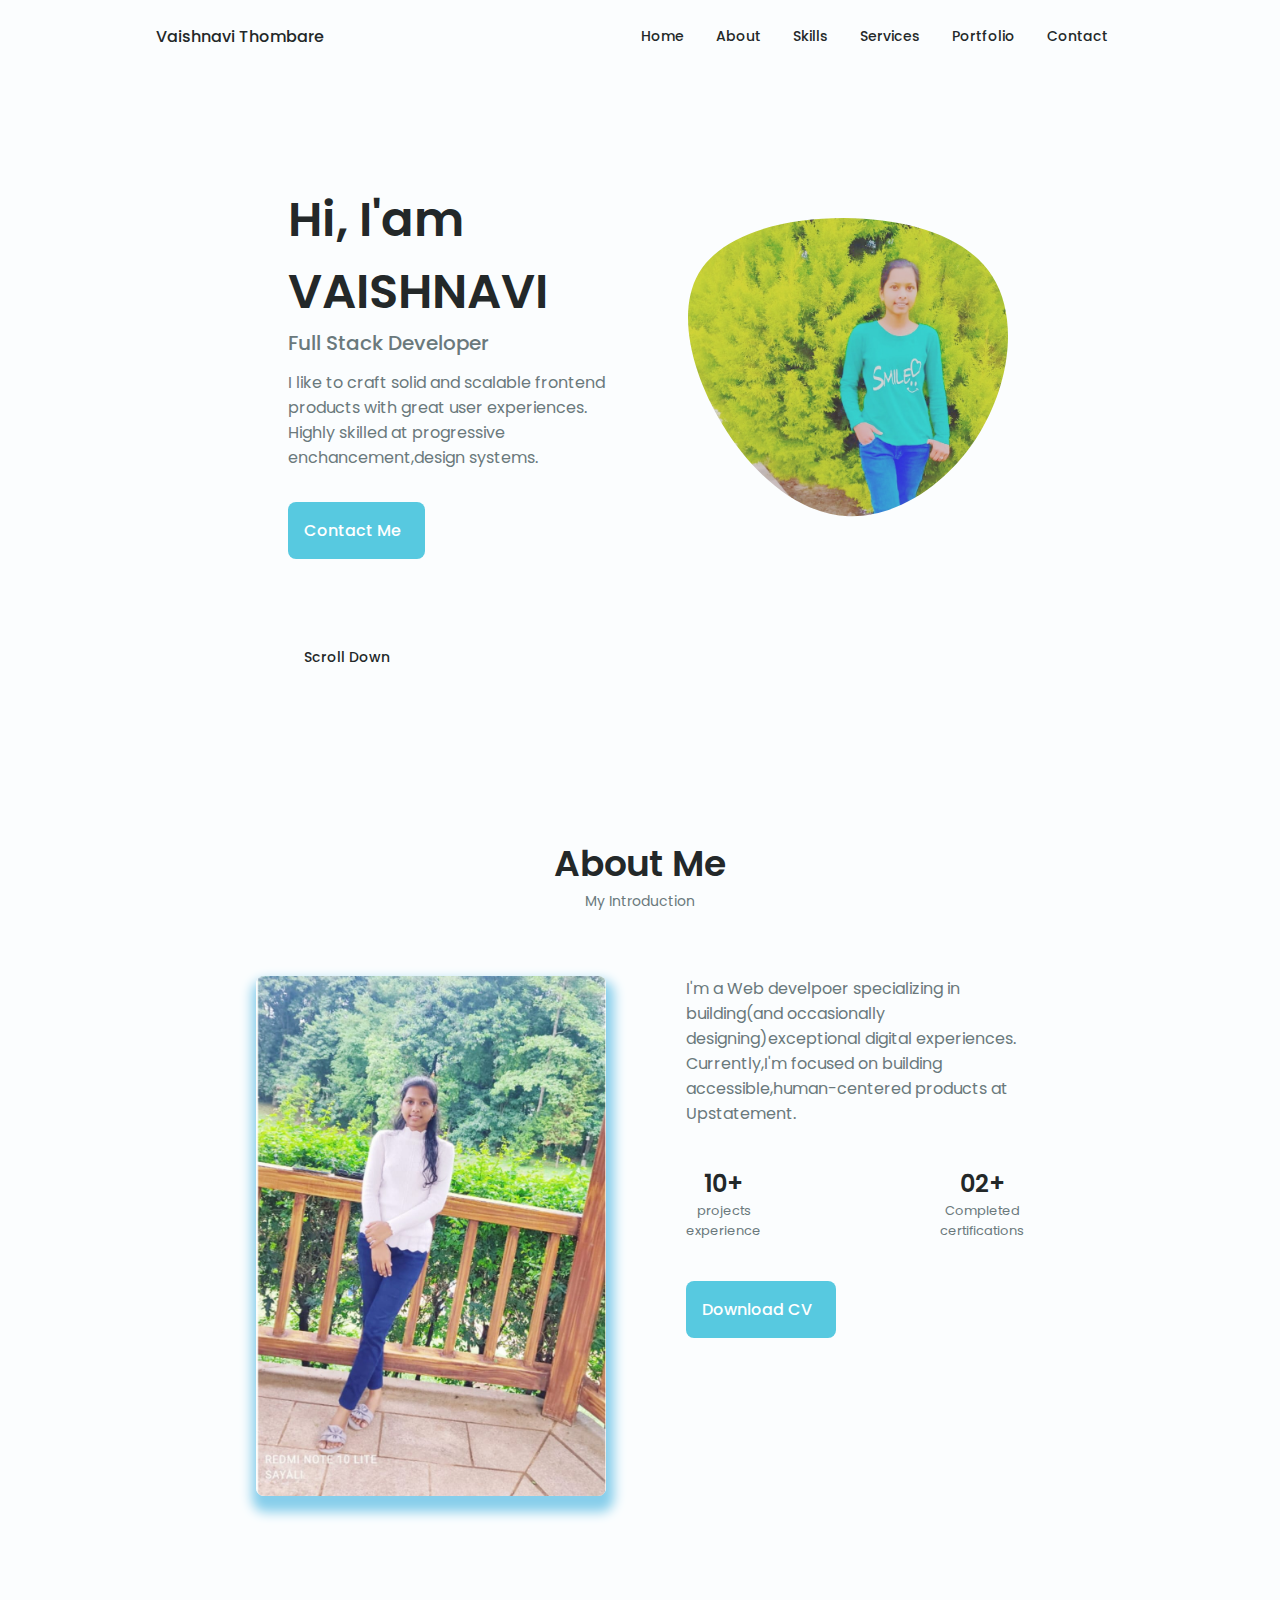
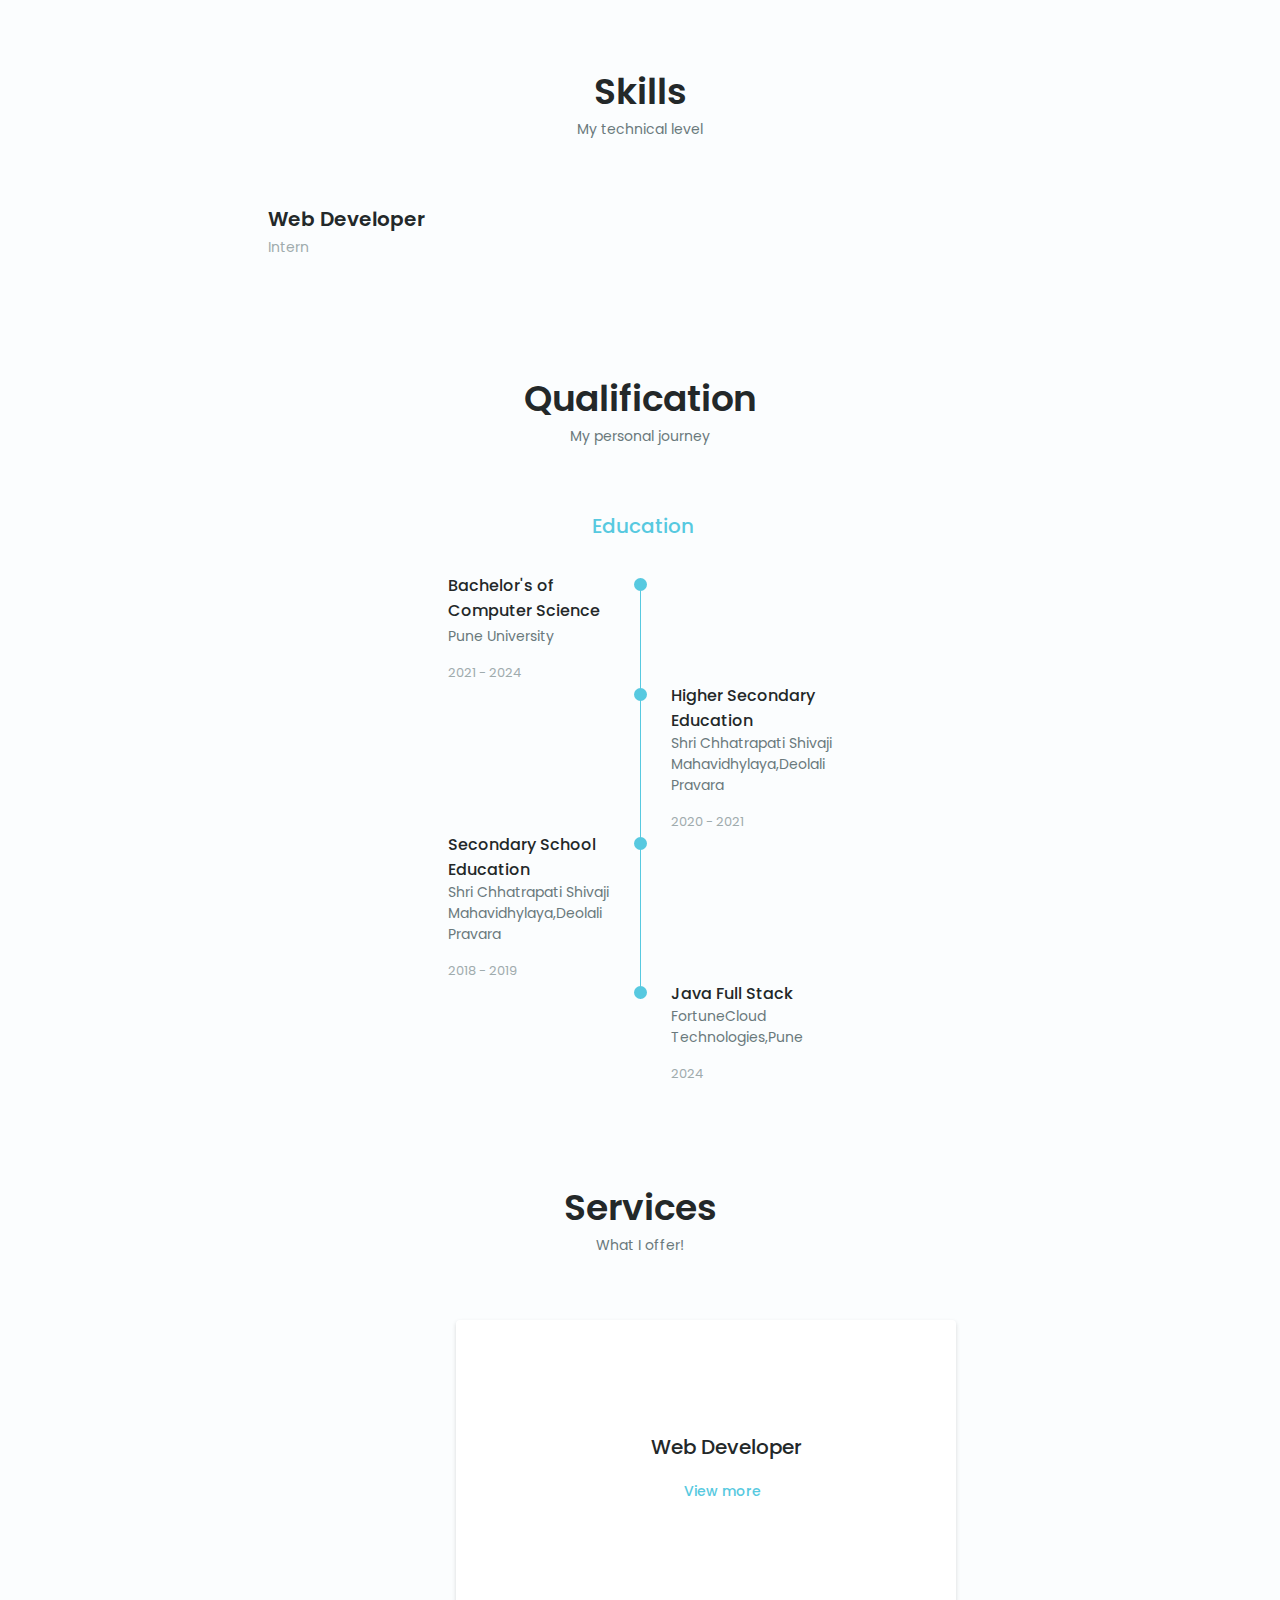
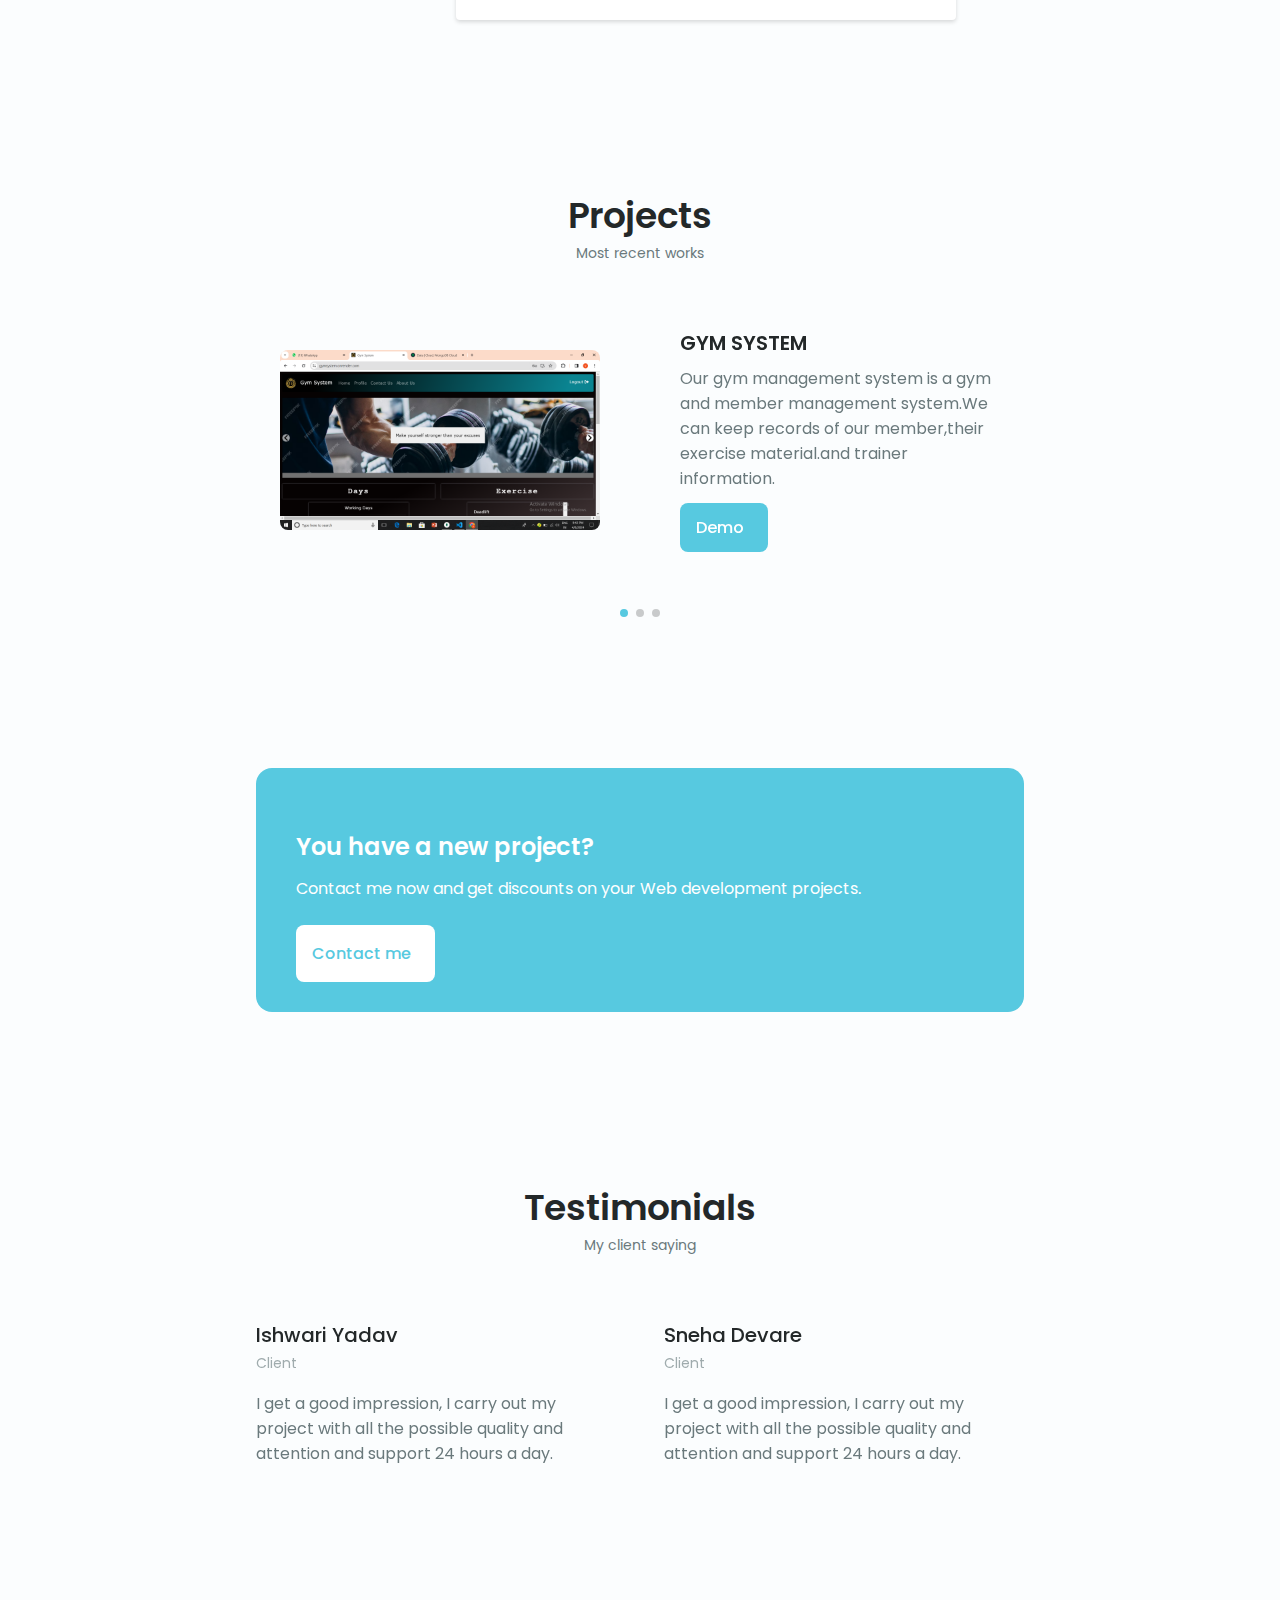
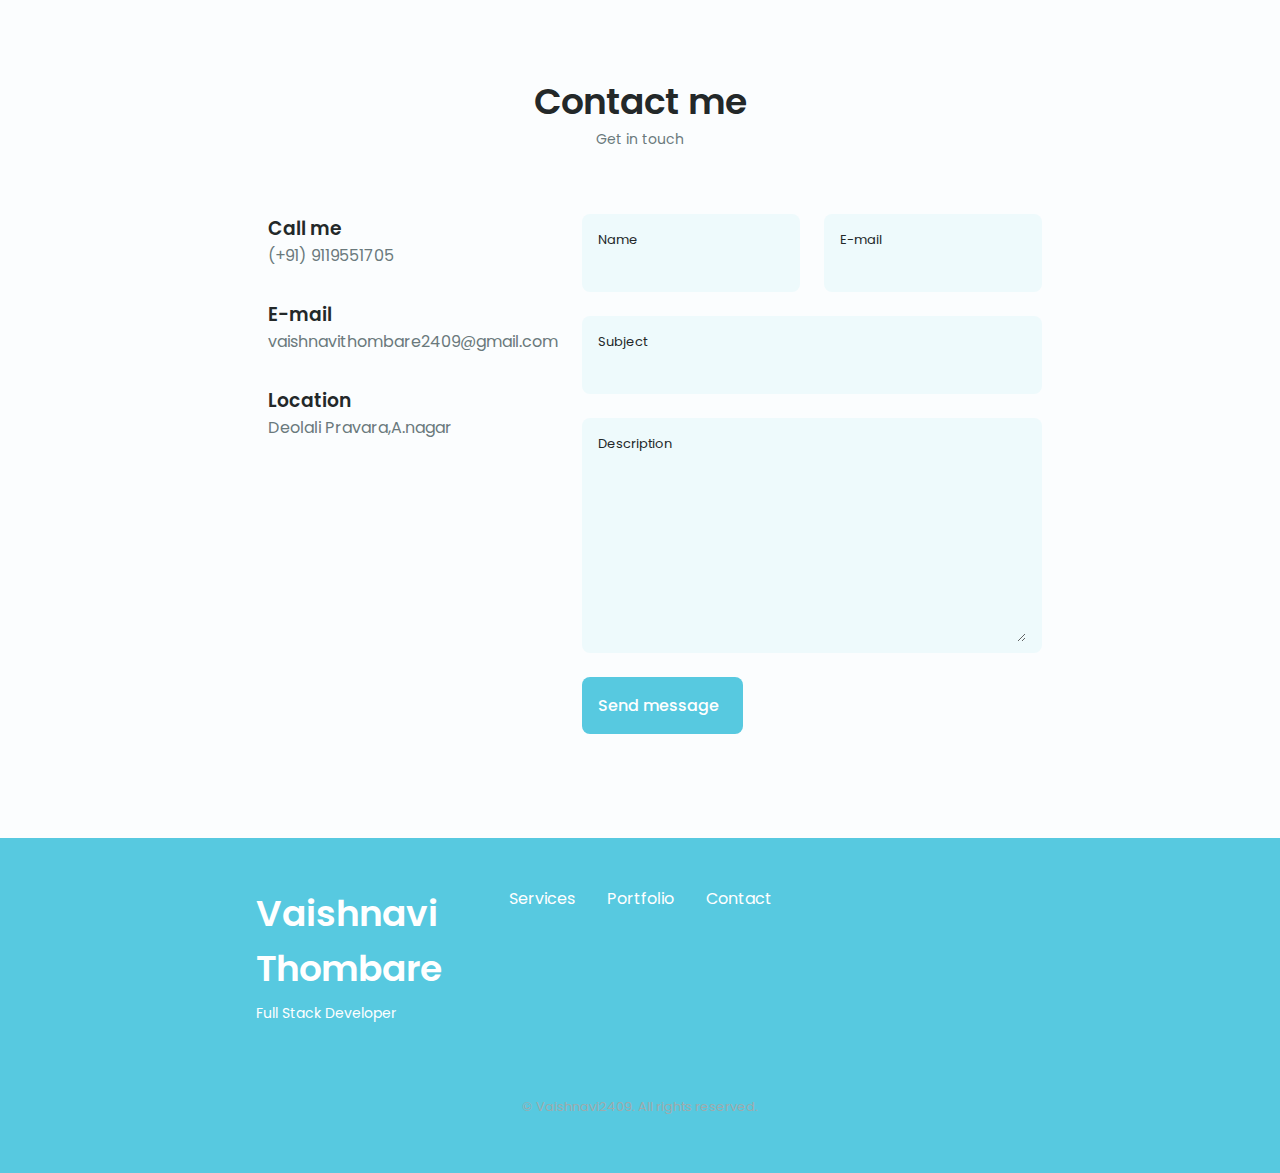
==== commit c9ff4359: "new change" ====
--- a/index.html
+++ b/index.html
@@ -161,6 +161,10 @@
 
                     <div>
                         <!--==================== SKILLS  ====================-->
+                        <section class="skills section" id="skills">
+                            <h2 class="section__title">Skills</h2>
+                            <span class="section__subtitle">My technical level</span>
+                            <div class="skills_container container grid">
                         <div class="skills__content skills__close">
                             <div class="skills__header">
                                <i class="uil uil-brackets-curly skills__icon"></i>
@@ -210,15 +214,15 @@
                                    <div class="skills__data">
                                     <div class="skills__titles">
                                         <h3 class="skills__name">Jquery</h3>
-                                        <span class="skills__number">70%</span>
+                                        <span class="skills__number">90%</span>
                                     </div>
                                     <div class="skills__bar">
                                         <span class="skills__percentage skills__jquery"></span>
                                     </div>
                                     <div class="skills__data">
                                         <div class="skills__titles">
-                                            <h3 class="skills__name">Mongodb</h3>
-                                            <span class="skills__number">80%</span>
+                                            <h3 class="skills__name">SQL</h3>
+                                            <span class="skills__number">90%</span>
                                         </div>
                                         <div class="skills__bar">
                                             <span class="skills__percentage skills__mongodb"></span>
@@ -290,7 +294,7 @@
                     <span class="qualification__subtitle">Shri Chhatrapati Shivaji Mahavidhylaya,Deolali Pravara</span>
                     <div class="qualification__calendar">
                        <i class="uil uil-calendar-alt"></i>
-                       2019 - 2020
+                       2018 - 2019
                     </div>
                 </div>
 
@@ -326,6 +330,13 @@
       
        
         <!--==================== SERVICES  ====================-->
+        <section class="services section" id="services">
+            <h2 class="section__title">Services</h2>
+            <span class="section__subtitle">What I offer!</span>
+
+            <div class="services_container container grid">
+
+                 <!--==================== SERVICES1  ====================-->
         <div class="services__content">
             <div>
                 <i class="uil uil-arrow services__icon"></i>
@@ -514,7 +525,7 @@
                     <div class="testimonial__content swiper-slide">
                         <div class="testimonial__data">
                             <div class="testimonial__header">
-                                <img src="./packages/images/shenan.PNG" alt="" class="testimonial__img">
+                                
                                 
                                 <div>
                                     <h3 class="testimonial__name">Shravani Kashid</h3>
--- a/packages/css/styles.css
+++ b/packages/css/styles.css
@@ -671,7 +671,7 @@
   width:500px;
   text-align: center;
   padding:20px;
-  margin: 90px;
+  margin-left: 200px;
   background-color: var(--container-color);
   padding: 3.5rem 0.5rem 1.25rem 1.5rem;
   border-radius: 0.25rem;
